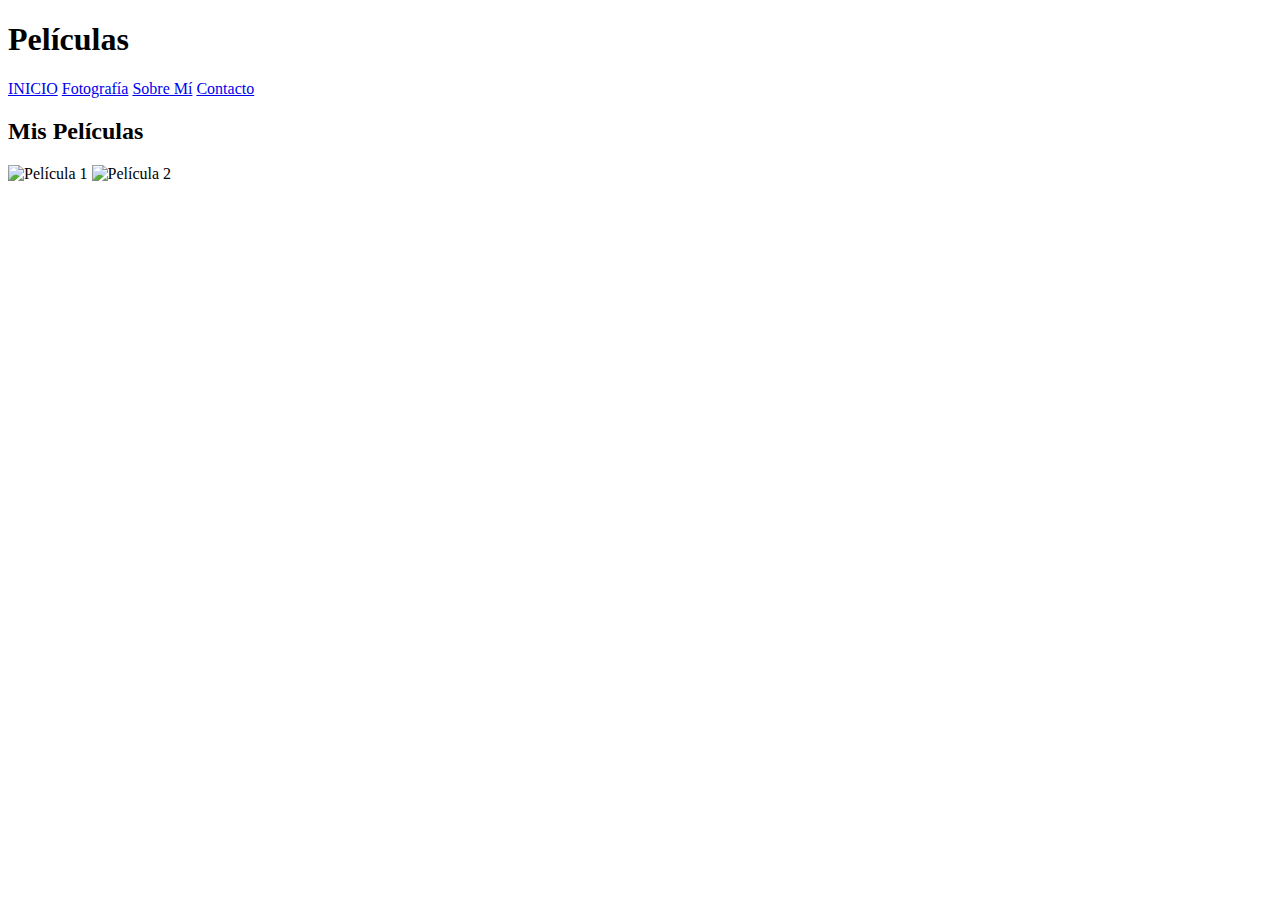
==== fotografia.html @ b21da215 "pages" ====
<!DOCTYPE html>
<html lang="es">
<head>
    <meta charset="UTF-8">
    <meta name="viewport" content="width=device-width, initial-scale=1.0">
    <title>Películas - Santiago Haddad</title>
    <link rel="stylesheet" href="styles.css">
</head>
<body>
    <header>
        <h1>Películas</h1>
        <nav>
            <a href="index.html">INICIO</a>
            <a href="fotografia.html">Fotografía</a>
            <a href="sobre-mi.html">Sobre Mí</a>
            <a href="contacto.html">Contacto</a>
        </nav>
    </header>
    <section class="section">
        <h2>Mis Películas</h2>
        <div class="gallery">
            <img src="tupelicula1.jpg" alt="Película 1">
            <img src="tupelicula2.jpg" alt="Película 2">
        </div>
    </section>
</body>
</html>
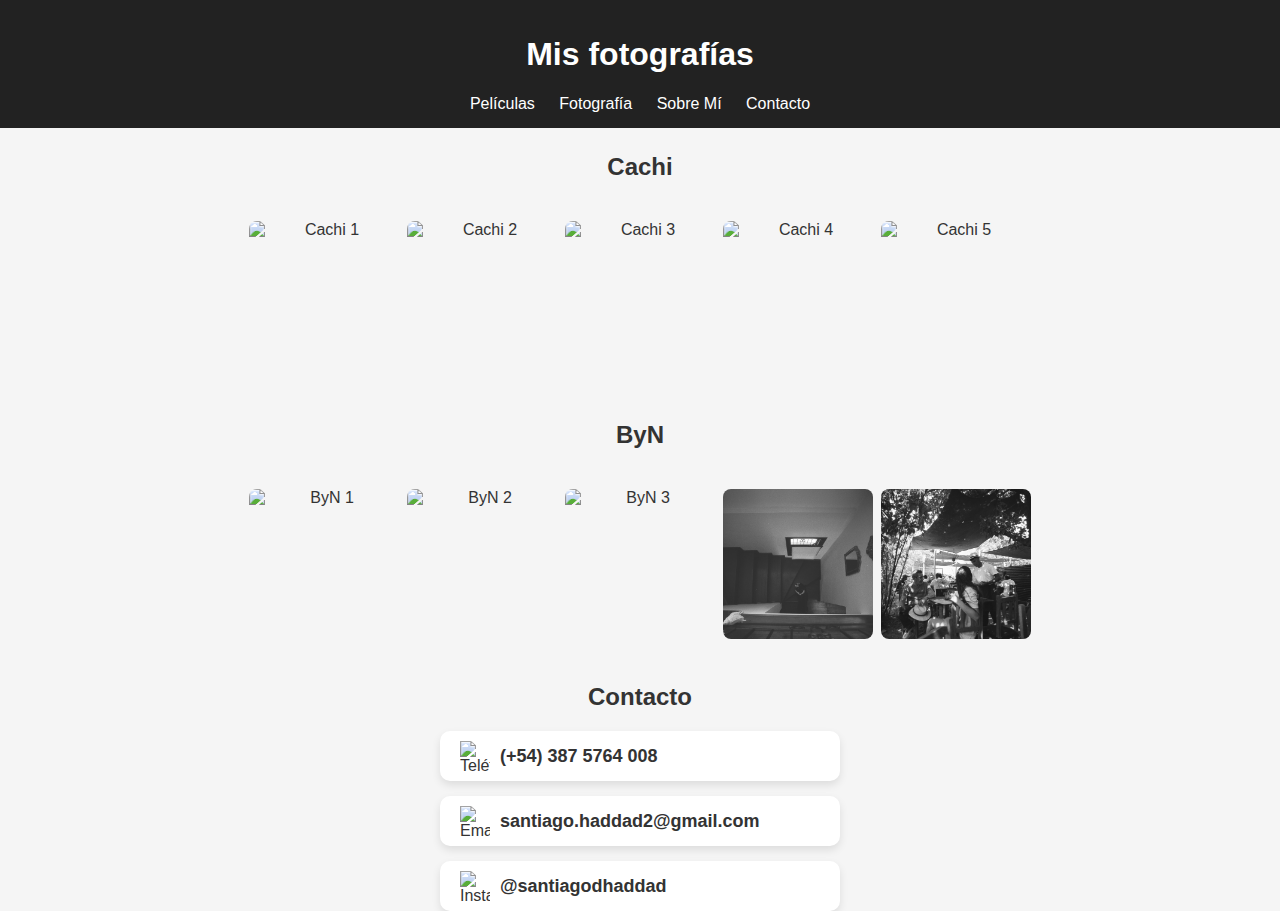
==== commit 7a762677: "making turc page" ====
--- a/fotografia.html
+++ b/fotografia.html
@@ -3,25 +3,82 @@
 <head>
     <meta charset="UTF-8">
     <meta name="viewport" content="width=device-width, initial-scale=1.0">
-    <title>Películas - Santiago Haddad</title>
-    <link rel="stylesheet" href="styles.css">
+    <title>Mis fotografías - Santiago Haddad</title>
+    <link rel="stylesheet" href="style.css">
+    <link rel="stylesheet" href="fotografia.css">
+    <link rel="stylesheet" href="contact.css">
 </head>
 <body>
     <header>
-        <h1>Películas</h1>
+        <h1>Mis fotografías</h1>
         <nav>
-            <a href="index.html">INICIO</a>
+            <a href="peliculas.html">Películas</a>
             <a href="fotografia.html">Fotografía</a>
             <a href="sobre-mi.html">Sobre Mí</a>
-            <a href="contacto.html">Contacto</a>
+            <a href="#contacto">Contacto</a>
         </nav>
     </header>
     <section class="section">
-        <h2>Mis Películas</h2>
-        <div class="gallery">
-            <img src="tupelicula1.jpg" alt="Película 1">
-            <img src="tupelicula2.jpg" alt="Película 2">
+        <div class="gallery-container">
+            <div class="gallery-section">
+                <h2>Cachi</h2>
+                <div class="gallery">
+                    <img src="cachi1.jpg" alt="Cachi 1" onclick="openLightbox(this)">
+                    <img src="cachi2.jpg" alt="Cachi 2" onclick="openLightbox(this)">
+                    <img src="cachi3.jpg" alt="Cachi 3" onclick="openLightbox(this)">
+                    <img src="cachi4.jpg" alt="Cachi 4" onclick="openLightbox(this)">
+                    <img src="cachi5.jpg" alt="Cachi 5" onclick="openLightbox(this)">
+                </div>
+            </div>
+        
+            <div class="gallery-section">
+                <h2>ByN</h2>
+                <div class="gallery">
+                    <img src="byn1.jpg" alt="ByN 1" onclick="openLightbox(this)">
+                    <img src="byn2.jpg" alt="ByN 2" onclick="openLightbox(this)">
+                    <img src="byn3.jpg" alt="ByN 3" onclick="openLightbox(this)">
+                    <img src="byn4.jpg" alt="ByN 4" onclick="openLightbox(this)">
+                    <img src="byn5.jpg" alt="ByN 5" onclick="openLightbox(this)">
+                </div>
+            </div>
+        </div>
+        
+        <div id="lightbox" class="lightbox" onclick="closeLightbox()">
+            <img id="lightbox-img" class="lightbox-img">
         </div>
     </section>
+
+    <section id="contacto" class="section">
+        <h2>Contacto</h2>
+        <div class="contact-container">
+            <div class="contact-item">
+                <img src="https://duyn491kcolsw.cloudfront.net/files/36/36l/36lve3.svg?ph=c2a75f31a2" alt="Teléfono">
+                <h3>(+54) 387 5764 008</h3>
+            </div>
+            <div class="contact-item">
+                <img src="https://duyn491kcolsw.cloudfront.net/files/3z/3z2/3z2m9w.svg?ph=c2a75f31a2" alt="Email">
+                <h3><a href="mailto:santiago.haddad2@gmail.com">santiago.haddad2@gmail.com</a></h3>
+            </div>
+            <div class="contact-item">
+                <img src="https://duyn491kcolsw.cloudfront.net/files/0j/0jk/0jk3ih.svg?ph=c2a75f31a2" alt="Instagram">
+                <h3><a href="https://www.instagram.com/santiagodhaddad/" target="_blank">@santiagodhaddad</a></h3>
+            </div>
+        </div>
+    </section>
+
+    <script>
+        function openLightbox(img) {
+            const lightbox = document.getElementById("lightbox");
+            const lightboxImg = document.getElementById("lightbox-img");
+    
+            lightboxImg.src = img.src;
+            lightbox.classList.add("active");
+        }
+    
+        function closeLightbox() {
+            document.getElementById("lightbox").classList.remove("active");
+        }
+    </script>
+
 </body>
 </html>
--- a/style.css
+++ b/style.css
@@ -0,0 +1,41 @@
+body {
+    font-family: Arial, sans-serif;
+    margin: 0;
+    padding: 0;
+    background-color: #f5f5f5;
+    color: #333;
+    text-align: center;
+}
+
+header {
+    background: #222;
+    color: white;
+    padding: 15px;
+    text-align: center;
+}
+
+header nav {
+    margin-top: 10px;
+}
+
+header a {
+    color: white;
+    text-decoration: none;
+    margin: 0 10px;
+}
+
+header a:hover {
+    text-decoration: underline;
+}
+.section {
+    padding: 80px 20px;
+}
+.gallery img {
+    width: 100%;
+    max-width: 600px;
+    margin: 20px 0;
+}
+footer {
+    padding: 30px;
+    background-color: #fff;
+}--- a/fotografia.css
+++ b/fotografia.css
@@ -0,0 +1,67 @@
+.section {
+    padding: 0; /* Elimina el espacio interno */
+    margin: 0; /* Opcional: elimina margen si lo hubiera */
+}
+
+
+.gallery-container {
+    display: flex;
+    flex-direction: column;
+    align-items: center;
+    gap: 10px; /* Reduce el espacio entre las secciones */
+    margin: 0 auto; /* Centra el contenedor */
+    padding: 5px; /* Ajusta el espacio interno */
+    width: 90%; /* Reduce el ancho general */
+    max-width: 800px; /* Limita el tamaño máximo */
+}
+
+
+.gallery-section {
+    width: 100%;
+    max-width: 800px;
+    text-align: center;
+}
+
+.gallery {
+    display: flex;
+    justify-content: center;
+    gap: 8px; /* Reduce el espacio entre imágenes */
+    flex-wrap: wrap;
+}
+
+.gallery img {
+    width: 150px; /* Tamaño de la imagen */
+    height: 150px;
+    object-fit: cover;
+    border-radius: 8px;
+    transition: transform 0.3s ease, opacity 0.3s ease; /* Animación suave */
+    cursor: pointer; /* Cambia el cursor a una mano */
+}
+
+.gallery img:hover {
+    transform: scale(1.1); /* Aumenta el tamaño un 10% */
+    opacity: 0.8; /* Hace la imagen un poco más tenue */
+    box-shadow: 0 4px 8px rgba(0, 0, 0, 0.2); /* Agrega una sombra */
+}
+
+.lightbox {
+    display: none;
+    position: fixed;
+    top: 0;
+    left: 0;
+    width: 100%;
+    height: 100%;
+    background: rgba(0, 0, 0, 0.8);
+    justify-content: center;
+    align-items: center;
+}
+
+.lightbox-img {
+    max-width: 90%;
+    max-height: 90%;
+    border-radius: 10px;
+}
+
+.lightbox.active {
+    display: flex;
+}--- a/contact.css
+++ b/contact.css
@@ -0,0 +1,43 @@
+.contact-container {
+    display: flex;
+    flex-direction: column;
+    gap: 15px; /* Espacio entre elementos */
+    max-width: 400px;
+    margin: 0 auto;
+    justify-content: flex-start;
+}
+
+.contact-item {
+    display: flex;
+    align-items: center;
+    gap: 10px; /* Espacio entre icono y texto */
+    background-color: #fff;
+    padding: 10px 20px;
+    border-radius: 10px;
+    box-shadow: 0 4px 8px rgba(0, 0, 0, 0.1);
+    transition: transform 0.3s ease;
+}
+
+.contact-item:hover {
+    transform: scale(1.05);
+}
+
+.contact-item img {
+    width: 30px;
+    height: 30px;
+}
+
+.contact-item h3 {
+    margin: 0;
+    font-size: 18px;
+}
+
+.contact-item a {
+    text-decoration: none;
+    color: #333;
+    font-weight: bold;
+}
+
+.contact-item a:hover {
+    color: #0077cc;
+}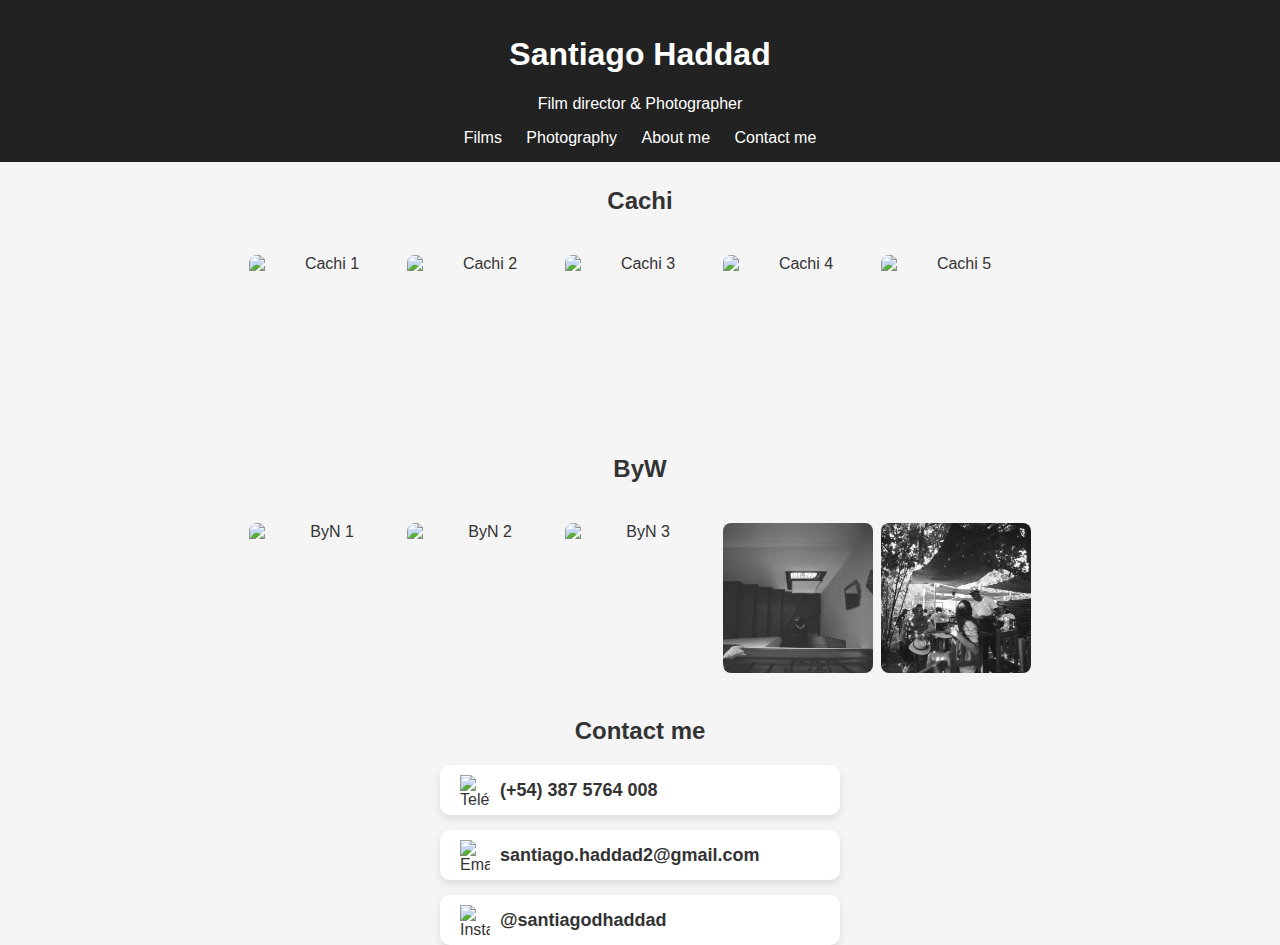
==== commit 5d51a0ee: "english" ====
--- a/fotografia.html
+++ b/fotografia.html
@@ -3,19 +3,20 @@
 <head>
     <meta charset="UTF-8">
     <meta name="viewport" content="width=device-width, initial-scale=1.0">
-    <title>Mis fotografías - Santiago Haddad</title>
-    <link rel="stylesheet" href="style.css">
-    <link rel="stylesheet" href="fotografia.css">
-    <link rel="stylesheet" href="contact.css">
+    <title>Photographs - Santiago Haddad</title>
+    <link rel="stylesheet" href="style/style.css">
+    <link rel="stylesheet" href="style/fotografia.css">
+    <link rel="stylesheet" href="style/contact.css">
 </head>
 <body>
     <header>
-        <h1>Mis fotografías</h1>
+        <h1 style="color:white">Santiago Haddad</h1>
+        <p style="color:white">Film director & Photographer</p>
         <nav>
-            <a href="peliculas.html">Películas</a>
-            <a href="fotografia.html">Fotografía</a>
-            <a href="sobre-mi.html">Sobre Mí</a>
-            <a href="#contacto">Contacto</a>
+            <a href="peliculas.html">Films</a>
+            <a href="fotografia.html">Photography</a>
+            <a href="sobre-mi.html">About me</a>
+            <a href="#contacto">Contact me</a>
         </nav>
     </header>
     <section class="section">
@@ -23,22 +24,22 @@
             <div class="gallery-section">
                 <h2>Cachi</h2>
                 <div class="gallery">
-                    <img src="cachi1.jpg" alt="Cachi 1" onclick="openLightbox(this)">
-                    <img src="cachi2.jpg" alt="Cachi 2" onclick="openLightbox(this)">
-                    <img src="cachi3.jpg" alt="Cachi 3" onclick="openLightbox(this)">
-                    <img src="cachi4.jpg" alt="Cachi 4" onclick="openLightbox(this)">
-                    <img src="cachi5.jpg" alt="Cachi 5" onclick="openLightbox(this)">
+                    <img src="fotografias/cachi1.jpg" alt="Cachi 1" onclick="openLightbox(this)">
+                    <img src="fotografias/cachi2.jpg" alt="Cachi 2" onclick="openLightbox(this)">
+                    <img src="fotografias/cachi3.jpg" alt="Cachi 3" onclick="openLightbox(this)">
+                    <img src="fotografias/cachi4.jpg" alt="Cachi 4" onclick="openLightbox(this)">
+                    <img src="fotografias/cachi5.jpg" alt="Cachi 5" onclick="openLightbox(this)">
                 </div>
             </div>
         
             <div class="gallery-section">
-                <h2>ByN</h2>
+                <h2>ByW</h2>
                 <div class="gallery">
-                    <img src="byn1.jpg" alt="ByN 1" onclick="openLightbox(this)">
-                    <img src="byn2.jpg" alt="ByN 2" onclick="openLightbox(this)">
-                    <img src="byn3.jpg" alt="ByN 3" onclick="openLightbox(this)">
-                    <img src="byn4.jpg" alt="ByN 4" onclick="openLightbox(this)">
-                    <img src="byn5.jpg" alt="ByN 5" onclick="openLightbox(this)">
+                    <img src="fotografias/byn1.jpg" alt="ByN 1" onclick="openLightbox(this)">
+                    <img src="fotografias/byn2.jpg" alt="ByN 2" onclick="openLightbox(this)">
+                    <img src="fotografias/byn3.jpg" alt="ByN 3" onclick="openLightbox(this)">
+                    <img src="fotografias/byn4.jpg" alt="ByN 4" onclick="openLightbox(this)">
+                    <img src="fotografias/byn5.jpg" alt="ByN 5" onclick="openLightbox(this)">
                 </div>
             </div>
         </div>
@@ -49,7 +50,7 @@
     </section>
 
     <section id="contacto" class="section">
-        <h2>Contacto</h2>
+        <h2>Contact me</h2>
         <div class="contact-container">
             <div class="contact-item">
                 <img src="https://duyn491kcolsw.cloudfront.net/files/36/36l/36lve3.svg?ph=c2a75f31a2" alt="Teléfono">
--- a/style/style.css
+++ b/style/style.css
@@ -0,0 +1,41 @@
+body {
+    font-family: Arial, sans-serif;
+    margin: 0;
+    padding: 0;
+    background-color: #f5f5f5;
+    color: #333;
+    text-align: center;
+}
+
+header {
+    background: #222;
+    color: white;
+    padding: 15px;
+    text-align: center;
+}
+
+header nav {
+    margin-top: 10px;
+}
+
+header a {
+    color: white;
+    text-decoration: none;
+    margin: 0 10px;
+}
+
+header a:hover {
+    text-decoration: underline;
+}
+.section {
+    padding: 80px 20px;
+}
+.gallery img {
+    width: 100%;
+    max-width: 600px;
+    margin: 20px 0;
+}
+footer {
+    padding: 30px;
+    background-color: #fff;
+}--- a/style/fotografia.css
+++ b/style/fotografia.css
@@ -0,0 +1,67 @@
+.section {
+    padding: 0; /* Elimina el espacio interno */
+    margin: 0; /* Opcional: elimina margen si lo hubiera */
+}
+
+
+.gallery-container {
+    display: flex;
+    flex-direction: column;
+    align-items: center;
+    gap: 10px; /* Reduce el espacio entre las secciones */
+    margin: 0 auto; /* Centra el contenedor */
+    padding: 5px; /* Ajusta el espacio interno */
+    width: 90%; /* Reduce el ancho general */
+    max-width: 800px; /* Limita el tamaño máximo */
+}
+
+
+.gallery-section {
+    width: 100%;
+    max-width: 800px;
+    text-align: center;
+}
+
+.gallery {
+    display: flex;
+    justify-content: center;
+    gap: 8px; /* Reduce el espacio entre imágenes */
+    flex-wrap: wrap;
+}
+
+.gallery img {
+    width: 150px; /* Tamaño de la imagen */
+    height: 150px;
+    object-fit: cover;
+    border-radius: 8px;
+    transition: transform 0.3s ease, opacity 0.3s ease; /* Animación suave */
+    cursor: pointer; /* Cambia el cursor a una mano */
+}
+
+.gallery img:hover {
+    transform: scale(1.1); /* Aumenta el tamaño un 10% */
+    opacity: 0.8; /* Hace la imagen un poco más tenue */
+    box-shadow: 0 4px 8px rgba(0, 0, 0, 0.2); /* Agrega una sombra */
+}
+
+.lightbox {
+    display: none;
+    position: fixed;
+    top: 0;
+    left: 0;
+    width: 100%;
+    height: 100%;
+    background: rgba(0, 0, 0, 0.8);
+    justify-content: center;
+    align-items: center;
+}
+
+.lightbox-img {
+    max-width: 90%;
+    max-height: 90%;
+    border-radius: 10px;
+}
+
+.lightbox.active {
+    display: flex;
+}--- a/style/contact.css
+++ b/style/contact.css
@@ -0,0 +1,43 @@
+.contact-container {
+    display: flex;
+    flex-direction: column;
+    gap: 15px; /* Espacio entre elementos */
+    max-width: 400px;
+    margin: 0 auto;
+    justify-content: flex-start;
+}
+
+.contact-item {
+    display: flex;
+    align-items: center;
+    gap: 10px; /* Espacio entre icono y texto */
+    background-color: #fff;
+    padding: 10px 20px;
+    border-radius: 10px;
+    box-shadow: 0 4px 8px rgba(0, 0, 0, 0.1);
+    transition: transform 0.3s ease;
+}
+
+.contact-item:hover {
+    transform: scale(1.05);
+}
+
+.contact-item img {
+    width: 30px;
+    height: 30px;
+}
+
+.contact-item h3 {
+    margin: 0;
+    font-size: 18px;
+}
+
+.contact-item a {
+    text-decoration: none;
+    color: #333;
+    font-weight: bold;
+}
+
+.contact-item a:hover {
+    color: #0077cc;
+}